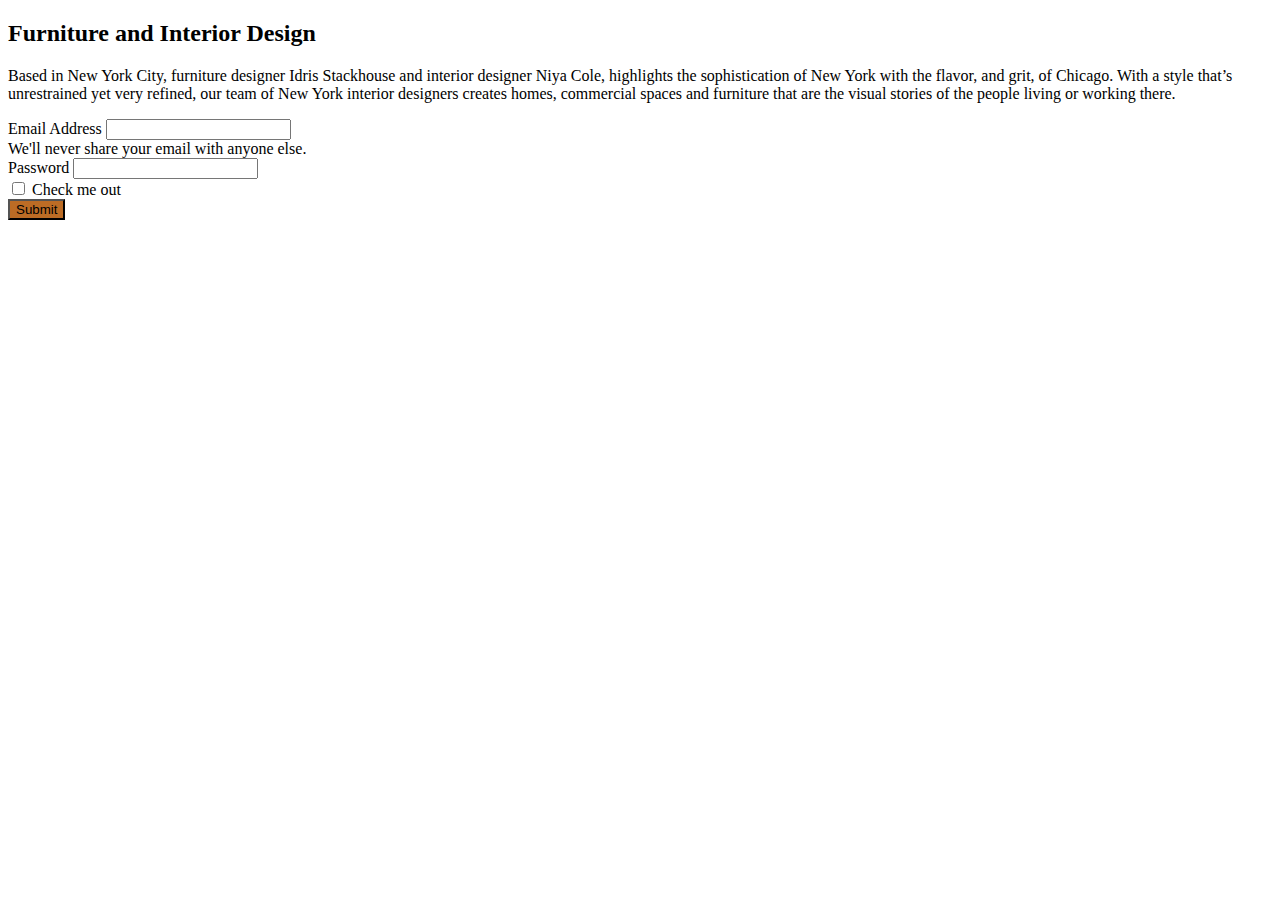
==== HTML/About Us.html @ 2916872c "Added additional pages and renamed 'index.html' to 'Home.html'" ====
<!DOCTYPE html>
<html lang="en">
<head>
    <meta charset="UTF-8">
    <meta name="viewport" content="width=device-width, initial-scale=1.0">
    <title>Document</title>
</head>
<body>
    <div class="container-md justify-content-center text-center" id="cta">
        <h2>Furniture and Interior Design</h2>
        <p>
          Based in New York City, furniture designer Idris Stackhouse and interior
          designer Niya Cole, highlights the sophistication of New York with the
          flavor, and grit, of Chicago. With a style that’s unrestrained yet very
          refined, our team of New York interior designers creates homes,
          commercial spaces and furniture that are the visual stories of the
          people living or working there.
        </p>
  
          <!-- Form -->
        <form>
          <div class="mb-3">
            <label for="exampleInputEmail1" class="form-label">Email Address</label>
            <input type="email" class="form-control" id="exampleInputEmail1" aria-describedby="emailHelp">
            <div id="emailHelp" class="form-text">We'll never share your email with anyone else.</div>
          </div>
          <div class="mb-3">
            <label for="exampleInputPassword1" class="form-label">Password</label>
            <input type="password" class="form-control" id="exampleInputPassword1">
          </div>
          <div class="mb-3 form-check">
            <input type="checkbox" class="form-check-input" id="exampleCheck1">
            <label class="form-check-label" for="exampleCheck1">Check me out</label>
          </div>
          <button type="submit" class="btn btn-dark" style="background-color: #bc6c25;">Submit</button>
        </form>
      </div>
</body>
</html>
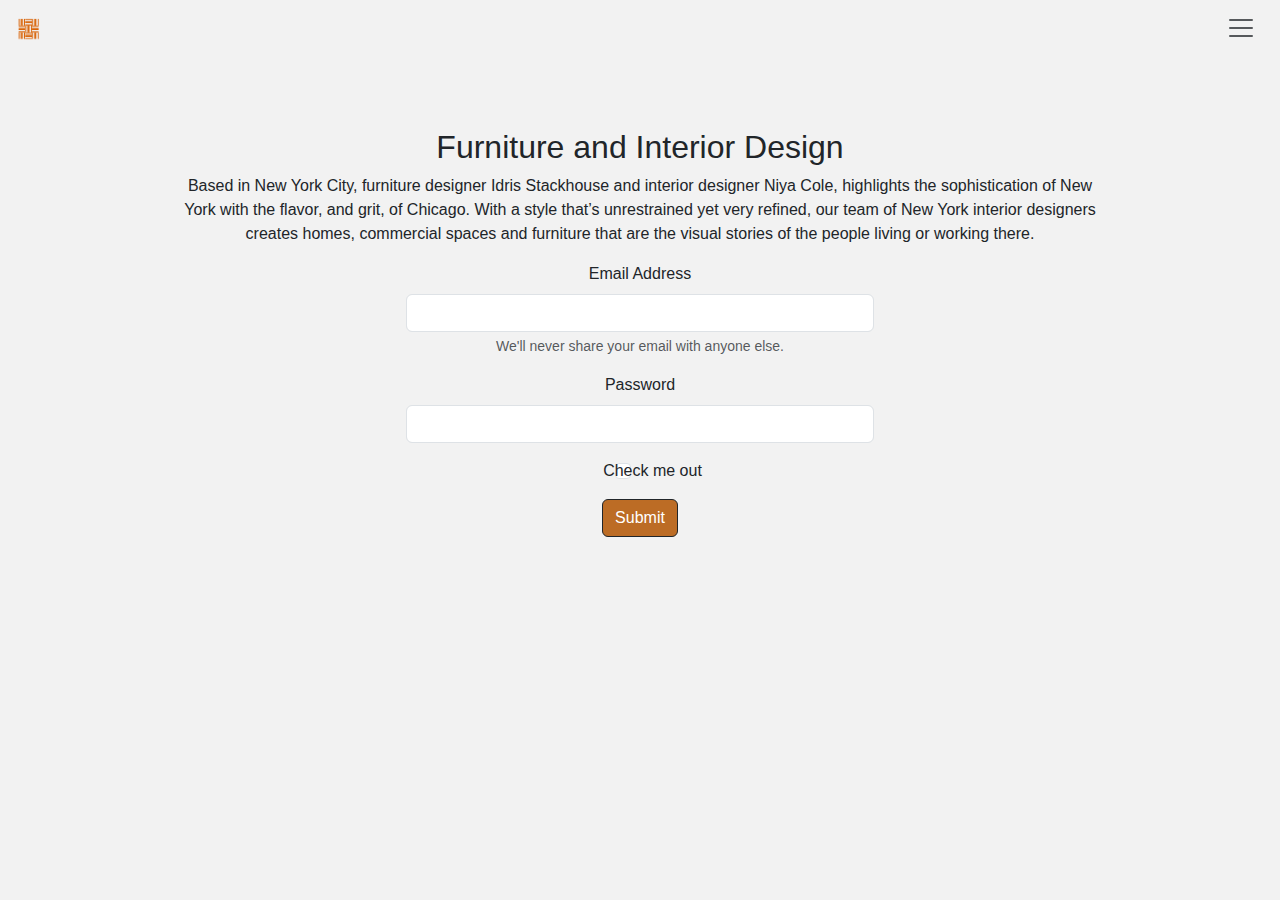
==== commit 112f4cfb: "Refactored code" ====
--- a/HTML/About Us.html
+++ b/HTML/About Us.html
@@ -1,39 +1,125 @@
 <!DOCTYPE html>
 <html lang="en">
-<head>
-    <meta charset="UTF-8">
-    <meta name="viewport" content="width=device-width, initial-scale=1.0">
-    <title>Document</title>
-</head>
-<body>
+  <head>
+    <meta charset="UTF-8" />
+    <meta name="viewport" content="width=device-width, initial-scale=1.0" />
+    <link
+      href="https://cdn.jsdelivr.net/npm/bootstrap@5.3.3/dist/css/bootstrap.min.css"
+      rel="stylesheet"
+      integrity="sha384-QWTKZyjpPEjISv5WaRU9OFeRpok6YctnYmDr5pNlyT2bRjXh0JMhjY6hW+ALEwIH"
+      crossorigin="anonymous"
+    />
+    <link rel="icon" type="image/png" href="../Assets/s&c icon.png" />
+    <link rel="stylesheet" href="../Styles/styles.css" />
+    <link rel="preconnect" href="https://fonts.googleapis.com" />
+    <link rel="preconnect" href="https://fonts.gstatic.com" crossorigin />
+    <link
+      href="https://fonts.googleapis.com/css2?family=Lato:ital,wght@0,300;0,400;0,700;0,900;1,100;1,300;1,400;1,700;1,900&family=Roboto:ital,wght@0,100;0,300;0,400;0,500;0,700;0,900;1,100;1,300;1,400;1,500;1,700;1,900&display=swap"
+      rel="stylesheet"
+    />
+    <title>Stack & Cole Design Studio</title>
+  </head>
+  <body>
+    <body style="background-color: #f2f2f2"></body>
+
+        <!-- Navbar -->
+        <nav class="navbar fixed-top">
+          <div class="container-fluid">
+            <a class="navbar-brand" href="../HTML/Home.html">
+              <img
+                src="../Assets/s&c icon.png"
+                alt="Bootstrap"
+                width="30"
+                height="24"
+              />
+            </a>
+            <button
+              class="navbar-toggler"
+              type="button"
+              data-bs-toggle="collapse"
+              data-bs-target="#navbarNav"
+              aria-controls="navbarNav"
+              aria-expanded="false"
+              aria-label="Toggle navigation"
+            >
+              <span class="navbar-toggler-icon"></span>
+            </button>
+            <div class="collapse navbar-collapse" id="navbarNav">
+              <ul class="navbar-nav">
+                <li class="nav-item">
+                  <a class="nav-link active" aria-current="page" href="#"
+                    ><strong>Portfolio</strong></a
+                  >
+                </li>
+                <li class="nav-item">
+                  <a class="nav-link" href="#"><strong>Services</strong></a>
+                </li>
+                <li class="nav-item">
+                  <a class="nav-link" href="../HTML/About Us.html"><strong>About Us</strong></a>
+                </li>
+              </ul>
+            </div>
+          </div>
+        </nav>
+
     <div class="container-md justify-content-center text-center" id="cta">
-        <h2>Furniture and Interior Design</h2>
-        <p>
-          Based in New York City, furniture designer Idris Stackhouse and interior
-          designer Niya Cole, highlights the sophistication of New York with the
-          flavor, and grit, of Chicago. With a style that’s unrestrained yet very
-          refined, our team of New York interior designers creates homes,
-          commercial spaces and furniture that are the visual stories of the
-          people living or working there.
-        </p>
-  
-          <!-- Form -->
-        <form>
-          <div class="mb-3">
-            <label for="exampleInputEmail1" class="form-label">Email Address</label>
-            <input type="email" class="form-control" id="exampleInputEmail1" aria-describedby="emailHelp">
-            <div id="emailHelp" class="form-text">We'll never share your email with anyone else.</div>
+      <h2>Furniture and Interior Design</h2>
+      <p>
+        Based in New York City, furniture designer Idris Stackhouse and interior
+        designer Niya Cole, highlights the sophistication of New York with the
+        flavor, and grit, of Chicago. With a style that’s unrestrained yet very
+        refined, our team of New York interior designers creates homes,
+        commercial spaces and furniture that are the visual stories of the
+        people living or working there.
+      </p>
+
+      <!-- Form -->
+      <form>
+        <div class="mb-3">
+          <label for="exampleInputEmail1" class="form-label"
+            >Email Address</label
+          >
+          <input
+            type="email"
+            class="form-control"
+            id="exampleInputEmail1"
+            aria-describedby="emailHelp"
+          />
+          <div id="emailHelp" class="form-text">
+            We'll never share your email with anyone else.
           </div>
-          <div class="mb-3">
-            <label for="exampleInputPassword1" class="form-label">Password</label>
-            <input type="password" class="form-control" id="exampleInputPassword1">
-          </div>
-          <div class="mb-3 form-check">
-            <input type="checkbox" class="form-check-input" id="exampleCheck1">
-            <label class="form-check-label" for="exampleCheck1">Check me out</label>
-          </div>
-          <button type="submit" class="btn btn-dark" style="background-color: #bc6c25;">Submit</button>
-        </form>
-      </div>
-</body>
-</html>+        </div>
+        <div class="mb-3">
+          <label for="exampleInputPassword1" class="form-label">Password</label>
+          <input
+            type="password"
+            class="form-control"
+            id="exampleInputPassword1"
+          />
+        </div>
+        <div class="mb-3 form-check">
+          <input type="checkbox" class="form-check-input" id="exampleCheck1" />
+          <label class="form-check-label" for="exampleCheck1"
+            >Check me out</label
+          >
+        </div>
+        <button
+          type="submit"
+          class="btn btn-dark"
+          style="background-color: #bc6c25"
+        >
+          Submit
+        </button>
+      </form>
+    </div>
+
+    <!-- Footer -->
+    <div></div>
+
+    <script
+      src="https://cdn.jsdelivr.net/npm/bootstrap@5.3.3/dist/js/bootstrap.bundle.min.js"
+      integrity="sha384-YvpcrYf0tY3lHB60NNkmXc5s9fDVZLESaAA55NDzOxhy9GkcIdslK1eN7N6jIeHz"
+      crossorigin="anonymous"
+    ></script>
+  </body>
+</html>
--- a/Styles/styles.css
+++ b/Styles/styles.css
@@ -0,0 +1,65 @@
+* {
+  font-family: Helvetica;
+  /* font-weight: bold; */
+}
+
+::-webkit-scrollbar {
+  width: 0px;
+  background: transparent;
+}
+
+body {
+  overflow: overlay;
+  background: transparent;
+  overflow-x: hidden;
+}
+
+.navbar-toggler {
+  border-style: none;
+}
+
+img {
+  max-width: 100%;
+  max-height: 100vh;
+  object-fit: cover;
+}
+
+#logo {
+  position: fixed;
+  top: 15rem;
+  left: -3%;
+  width: 100%;
+  /* min-height: 1vh; */
+  max-height: 20vh;
+  display: flex;
+  justify-content: center;
+  align-items: center;
+  /* margin-top: -5rem; */
+  z-index: 3;
+}
+
+#cta {
+  padding-top: 10%;
+  padding-bottom: 13%;
+  width: 75%;
+  /* text-align: center; */
+
+  /* width:; */
+}
+
+form {
+  width: 75%;
+  padding-left: 25%;
+  /* text-align: center; */
+  /* justify-content: center; */
+}
+
+#exampleCheck1 {
+  margin-right: -200px;
+  margin-left: 185px;
+}
+
+#carouselExampleFade, .carousel-item, .carousel-inner, .carousel-item.active {
+  width: 100%;
+}
+
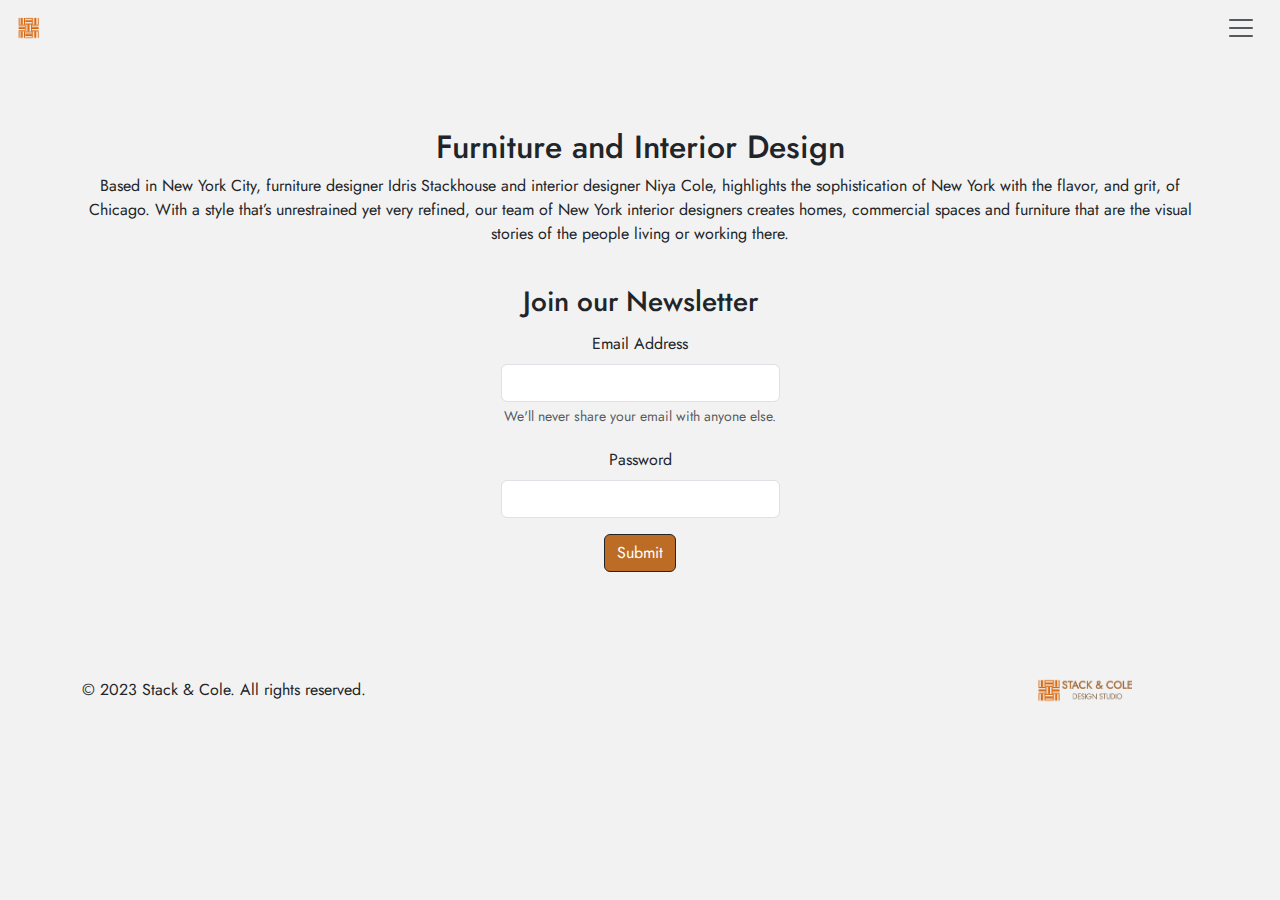
==== commit a45bf3f5: "Added 'Services.html' and 'Portfolio.html'" ====
--- a/HTML/About Us.html
+++ b/HTML/About Us.html
@@ -17,51 +17,69 @@
       href="https://fonts.googleapis.com/css2?family=Lato:ital,wght@0,300;0,400;0,700;0,900;1,100;1,300;1,400;1,700;1,900&family=Roboto:ital,wght@0,100;0,300;0,400;0,500;0,700;0,900;1,100;1,300;1,400;1,500;1,700;1,900&display=swap"
       rel="stylesheet"
     />
+    <link
+      href="https://fonts.googleapis.com/css2?family=Jost:ital,wght@0,100..900;1,100..900&display=swap"
+      rel="stylesheet"
+    />
+
     <title>Stack & Cole Design Studio</title>
   </head>
   <body>
     <body style="background-color: #f2f2f2"></body>
 
-        <!-- Navbar -->
-        <nav class="navbar fixed-top">
-          <div class="container-fluid">
-            <a class="navbar-brand" href="../HTML/Home.html">
-              <img
-                src="../Assets/s&c icon.png"
-                alt="Bootstrap"
-                width="30"
-                height="24"
-              />
-            </a>
-            <button
-              class="navbar-toggler"
-              type="button"
-              data-bs-toggle="collapse"
-              data-bs-target="#navbarNav"
-              aria-controls="navbarNav"
-              aria-expanded="false"
-              aria-label="Toggle navigation"
-            >
-              <span class="navbar-toggler-icon"></span>
-            </button>
-            <div class="collapse navbar-collapse" id="navbarNav">
-              <ul class="navbar-nav">
-                <li class="nav-item">
-                  <a class="nav-link active" aria-current="page" href="#"
-                    ><strong>Portfolio</strong></a
-                  >
-                </li>
-                <li class="nav-item">
-                  <a class="nav-link" href="#"><strong>Services</strong></a>
-                </li>
-                <li class="nav-item">
-                  <a class="nav-link" href="../HTML/About Us.html"><strong>About Us</strong></a>
-                </li>
-              </ul>
-            </div>
-          </div>
-        </nav>
+    <!-- Styles -->
+    <style>
+      body {
+        overflow: hidden;
+      }
+      footer {
+        margin-top: -3%;
+      }
+    </style>
 
+    <!-- Navbar -->
+    <nav class="navbar fixed-top">
+      <div class="container-fluid">
+        <a class="navbar-brand" href="../HTML/Home.html">
+          <img
+            src="../Assets/s&c icon.png"
+            alt="Bootstrap"
+            width="30"
+            height="24"
+          />
+        </a>
+        <button
+          class="navbar-toggler"
+          type="button"
+          data-bs-toggle="collapse"
+          data-bs-target="#navbarNav"
+          aria-controls="navbarNav"
+          aria-expanded="false"
+          aria-label="Toggle navigation"
+        >
+          <span class="navbar-toggler-icon"></span>
+        </button>
+        <div class="collapse navbar-collapse" id="navbarNav">
+          <ul class="navbar-nav">
+            <li class="nav-item">
+              <a
+                class="nav-link active"
+                aria-current="page"
+                href="../HTML/Portfolio.html"
+                ><strong>Portfolio</strong></a
+              >
+            </li>
+            <li class="nav-item">
+              <a class="nav-link" href="../HTML/Services.html"
+                ><strong>Services</strong></a
+              >
+            </li>
+          </ul>
+        </div>
+      </div>
+    </nav>
+
+    <!-- Summary -->
     <div class="container-md justify-content-center text-center" id="cta">
       <h2>Furniture and Interior Design</h2>
       <p>
@@ -75,6 +93,7 @@
 
       <!-- Form -->
       <form>
+        <h3>Join our Newsletter</h3>
         <div class="mb-3">
           <label for="exampleInputEmail1" class="form-label"
             >Email Address</label
@@ -97,12 +116,6 @@
             id="exampleInputPassword1"
           />
         </div>
-        <div class="mb-3 form-check">
-          <input type="checkbox" class="form-check-input" id="exampleCheck1" />
-          <label class="form-check-label" for="exampleCheck1"
-            >Check me out</label
-          >
-        </div>
         <button
           type="submit"
           class="btn btn-dark"
@@ -114,7 +127,24 @@
     </div>
 
     <!-- Footer -->
-    <div></div>
+    <footer>
+      <div class="container">
+        <div class="row justify-content-space-between">
+          <div class="col-10">
+            <p>© 2023 Stack & Cole. All rights reserved.</p>
+          </div>
+
+          <div class="col-2">
+            <img
+              src="../Assets/Stack & Cole Logo.png"
+              alt="Bootstrap"
+              width="100"
+              height="24"
+            />
+          </div>
+        </div>
+      </div>
+    </footer>
 
     <script
       src="https://cdn.jsdelivr.net/npm/bootstrap@5.3.3/dist/js/bootstrap.bundle.min.js"
--- a/Styles/styles.css
+++ b/Styles/styles.css
@@ -1,5 +1,5 @@
 * {
-  font-family: Helvetica;
+  font-family: 'Jost';
   /* font-weight: bold; */
 }
 
@@ -41,7 +41,7 @@
 #cta {
   padding-top: 10%;
   padding-bottom: 13%;
-  width: 75%;
+  width: 100%;
   /* text-align: center; */
 
   /* width:; */
@@ -49,9 +49,17 @@
 
 form {
   width: 75%;
-  padding-left: 25%;
-  /* text-align: center; */
-  /* justify-content: center; */
+  padding-left: 37.5%;
+  padding-top: 2%;
+  padding-right: 12.5%;
+  padding-bottom: 0;
+  margin-bottom: -2%;
+}
+
+/* Classes */
+
+.mb-3 {
+  padding-top: 2%;
 }
 
 #exampleCheck1 {
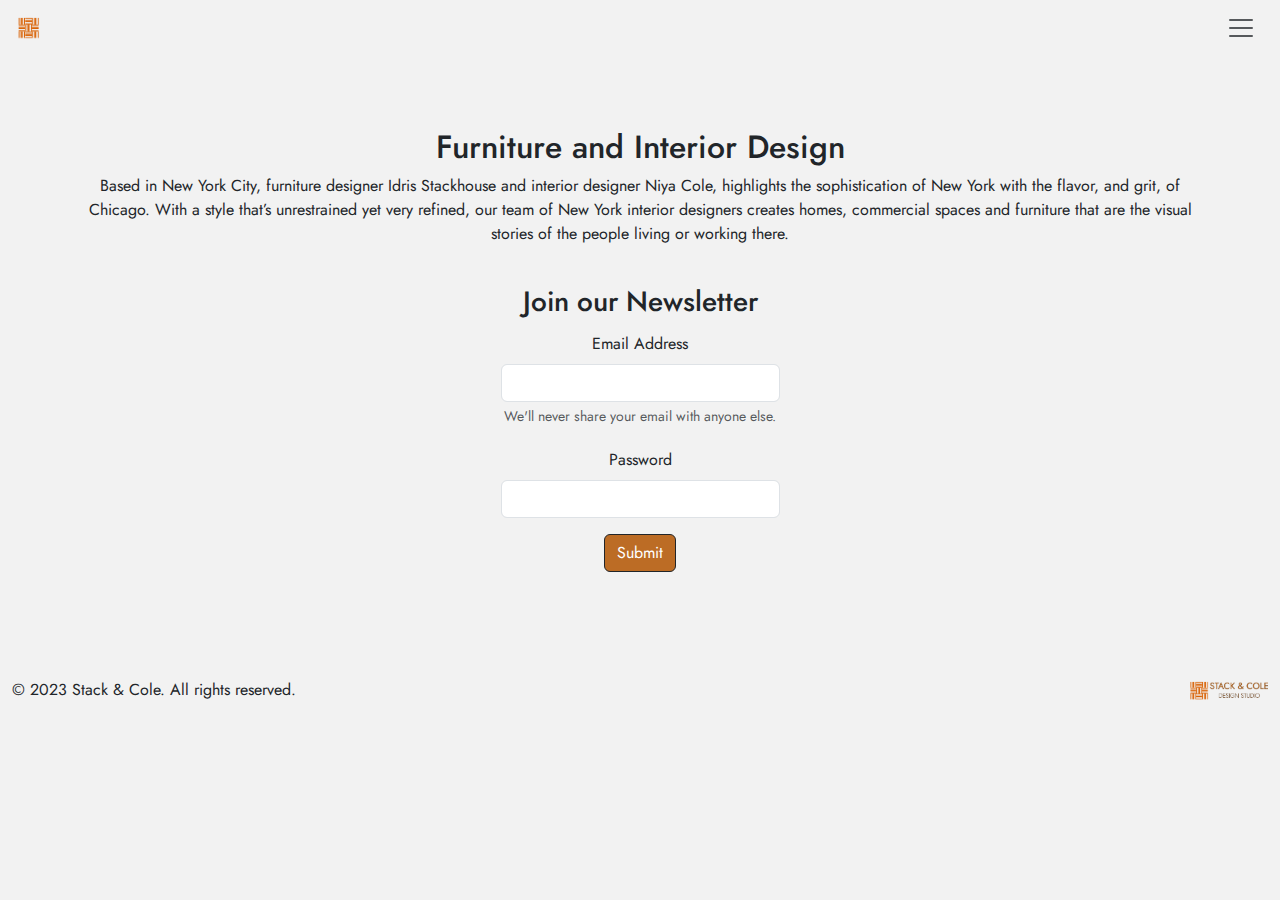
==== commit 146cfde9: "Added footer to 'Services', 'Portfolio', and 'About Us' html files" ====
--- a/HTML/About Us.html
+++ b/HTML/About Us.html
@@ -128,13 +128,13 @@
 
     <!-- Footer -->
     <footer>
-      <div class="container">
-        <div class="row justify-content-space-between">
-          <div class="col-10">
+      <div class="container-fluid">
+        <div class="row">
+          <div class="col-11">
             <p>© 2023 Stack & Cole. All rights reserved.</p>
           </div>
 
-          <div class="col-2">
+          <div class="col-1">
             <img
               src="../Assets/Stack & Cole Logo.png"
               alt="Bootstrap"
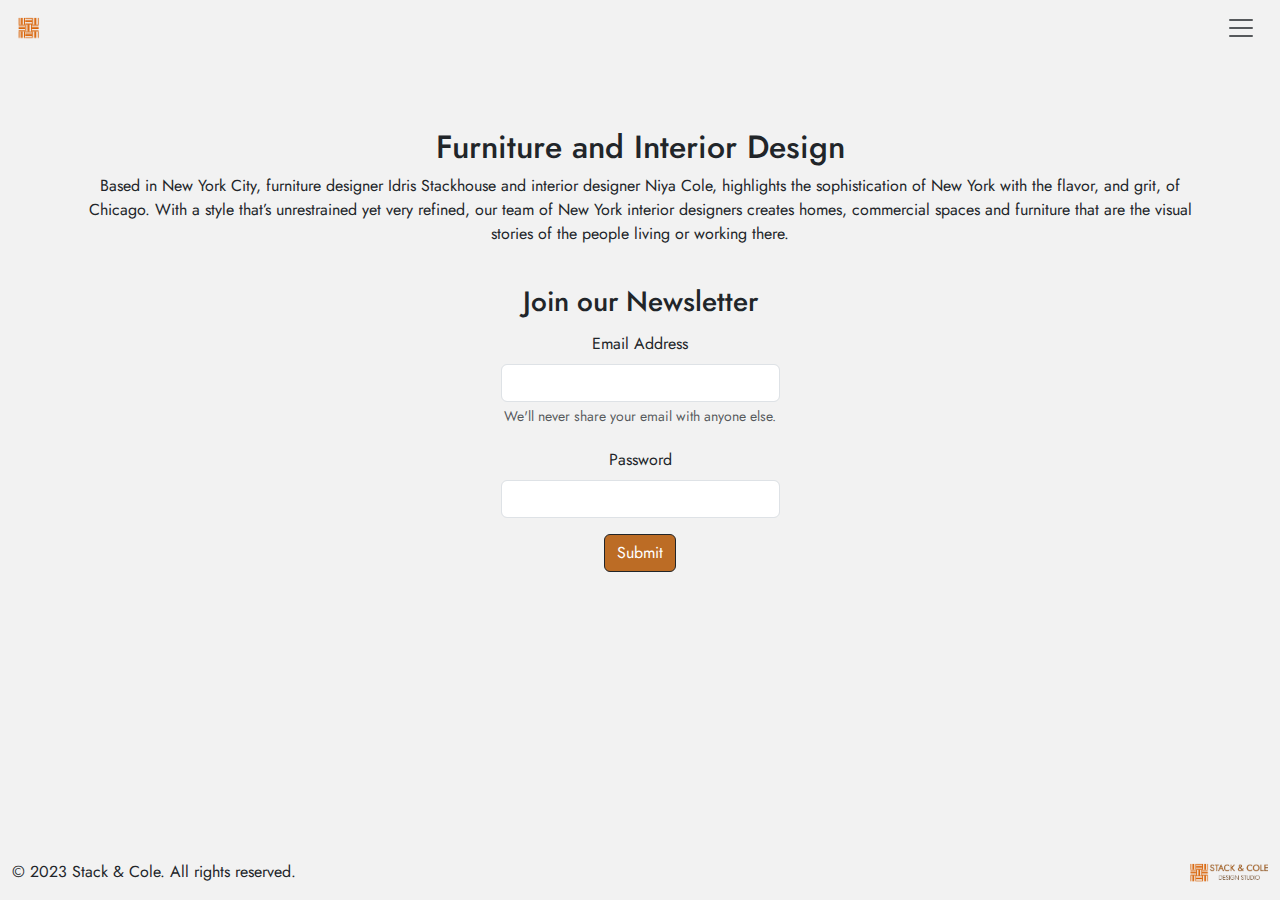
==== commit 2ee12dcd: "Updated code for position of footer" ====
--- a/HTML/About Us.html
+++ b/HTML/About Us.html
@@ -32,9 +32,9 @@
       body {
         overflow: hidden;
       }
-      footer {
+      /* footer {
         margin-top: -3%;
-      }
+      } */
     </style>
 
     <!-- Navbar -->
@@ -128,7 +128,7 @@
 
     <!-- Footer -->
     <footer>
-      <div class="container-fluid">
+      <div class="container-fluid position-absolute bottom-0">
         <div class="row">
           <div class="col-11">
             <p>© 2023 Stack & Cole. All rights reserved.</p>
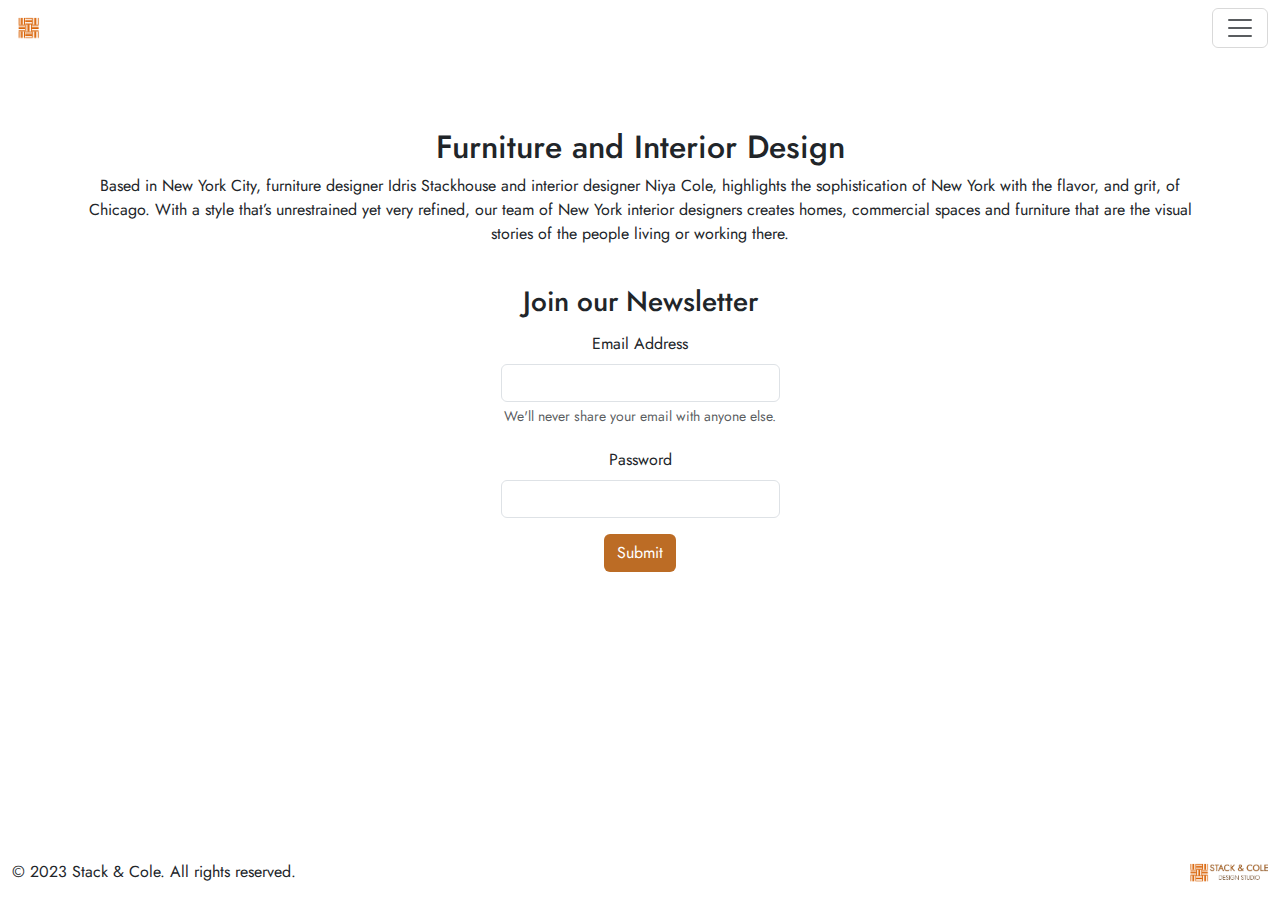
==== commit f5340be4: "Reorganized assets folder and updated paths to assets" ====
--- a/HTML/About Us.html
+++ b/HTML/About Us.html
@@ -24,17 +24,15 @@
 
     <title>Stack & Cole Design Studio</title>
   </head>
+
   <body>
-    <body style="background-color: #f2f2f2"></body>
-
     <!-- Styles -->
     <style>
       body {
+        background-image: url("../Assets/Wallpaper/old-cement-wall-texture-page.jpg");
+        background-size: 100% 101%;
         overflow: hidden;
       }
-      /* footer {
-        margin-top: -3%;
-      } */
     </style>
 
     <!-- Navbar -->
@@ -42,7 +40,7 @@
       <div class="container-fluid">
         <a class="navbar-brand" href="../HTML/Home.html">
           <img
-            src="../Assets/s&c icon.png"
+            src="../Assets/Logo/s&c icon.png"
             alt="Bootstrap"
             width="30"
             height="24"
@@ -79,7 +77,7 @@
       </div>
     </nav>
 
-    <!-- Summary -->
+    <!-- About Us & Form -->
     <div class="container-md justify-content-center text-center" id="cta">
       <h2>Furniture and Interior Design</h2>
       <p>
@@ -118,8 +116,8 @@
         </div>
         <button
           type="submit"
-          class="btn btn-dark"
-          style="background-color: #bc6c25"
+          class="btn"
+          style="background-color: #bc6c25; color: white"
         >
           Submit
         </button>
@@ -136,7 +134,7 @@
 
           <div class="col-1">
             <img
-              src="../Assets/Stack & Cole Logo.png"
+              src="../Assets/Logo/Stack & Cole Logo.png"
               alt="Bootstrap"
               width="100"
               height="24"
--- a/Styles/styles.css
+++ b/Styles/styles.css
@@ -10,12 +10,22 @@
 
 body {
   overflow: overlay;
-  background: transparent;
+  /* background: transparent; */
   overflow-x: hidden;
+  animation: fadeIn ease 4s;
+  animation-iteration-count: 1;
+  animation-fill-mode: forwards;
 }
 
-.navbar-toggler {
+/* .navbar-toggler {
   border-style: none;
+} */
+
+.navbar-toggler:focus,
+.navbar-toggler:active,
+.navbar-toggler-icon:focus {
+    outline: none;
+    box-shadow: 1px 1px 1px 1px rgb(0 0 0 / 30%);
 }
 
 img {
@@ -71,3 +81,13 @@
   width: 100%;
 }
 
+/* Animations */
+
+@keyframes fadeIn {
+  0% {
+    opacity: 0;
+  }
+  100% {
+    opacity: 1;
+  }
+}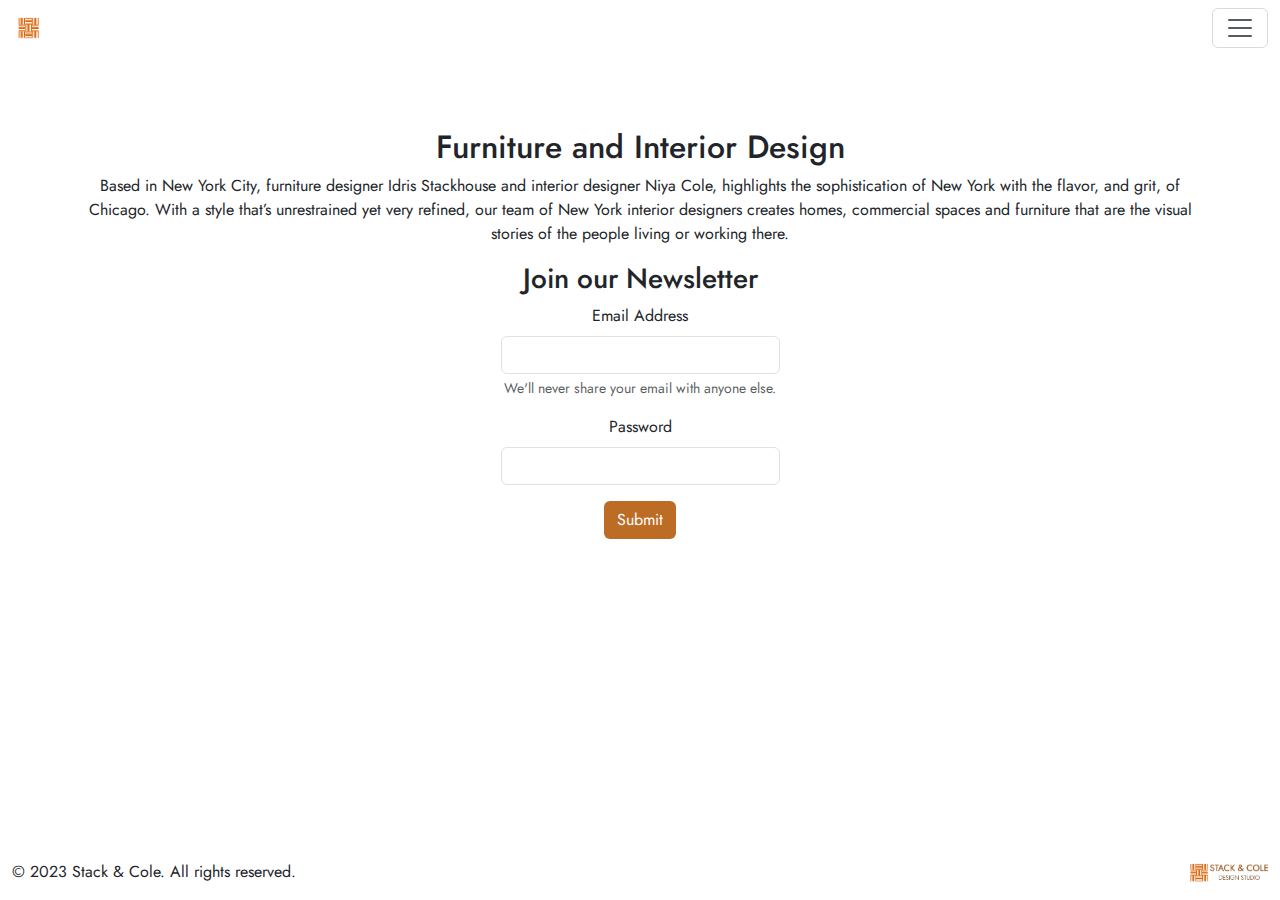
==== commit 2a0c4299: "Added tables and rows to 'Sercives' page" ====
--- a/HTML/About Us.html
+++ b/HTML/About Us.html
@@ -9,7 +9,7 @@
       integrity="sha384-QWTKZyjpPEjISv5WaRU9OFeRpok6YctnYmDr5pNlyT2bRjXh0JMhjY6hW+ALEwIH"
       crossorigin="anonymous"
     />
-    <link rel="icon" type="image/png" href="../Assets/s&c icon.png" />
+    <link rel="icon" type="image/png" href="../Assets/Logo/s&c icon.png" />
     <link rel="stylesheet" href="../Styles/styles.css" />
     <link rel="preconnect" href="https://fonts.googleapis.com" />
     <link rel="preconnect" href="https://fonts.gstatic.com" crossorigin />
@@ -90,7 +90,7 @@
       </p>
 
       <!-- Form -->
-      <form>
+      <form class="form">
         <h3>Join our Newsletter</h3>
         <div class="mb-3">
           <label for="exampleInputEmail1" class="form-label"
--- a/Styles/styles.css
+++ b/Styles/styles.css
@@ -1,3 +1,4 @@
+/* Elements */
 * {
   font-family: 'Jost';
   /* font-weight: bold; */
@@ -9,23 +10,10 @@
 }
 
 body {
-  overflow: overlay;
-  /* background: transparent; */
   overflow-x: hidden;
   animation: fadeIn ease 4s;
   animation-iteration-count: 1;
   animation-fill-mode: forwards;
-}
-
-/* .navbar-toggler {
-  border-style: none;
-} */
-
-.navbar-toggler:focus,
-.navbar-toggler:active,
-.navbar-toggler-icon:focus {
-    outline: none;
-    box-shadow: 1px 1px 1px 1px rgb(0 0 0 / 30%);
 }
 
 img {
@@ -34,17 +22,33 @@
   object-fit: cover;
 }
 
+form {
+  width: 75%;
+  padding-left: 37.5%;
+  padding-right: 12.5%;
+  padding-bottom: 0;
+  margin-bottom: -2%;
+}
+
+/* Classes */
+.navbar-toggler:focus,
+.navbar-toggler:active,
+.navbar-toggler-icon:focus {
+    outline: none;
+    box-shadow: 1px 1px 1px 1px rgb(0 0 0 / 30%);
+}
+
+/* ID's */
+
 #logo {
   position: fixed;
   top: 15rem;
   left: -3%;
   width: 100%;
-  /* min-height: 1vh; */
   max-height: 20vh;
   display: flex;
   justify-content: center;
   align-items: center;
-  /* margin-top: -5rem; */
   z-index: 3;
 }
 
@@ -52,24 +56,6 @@
   padding-top: 10%;
   padding-bottom: 13%;
   width: 100%;
-  /* text-align: center; */
-
-  /* width:; */
-}
-
-form {
-  width: 75%;
-  padding-left: 37.5%;
-  padding-top: 2%;
-  padding-right: 12.5%;
-  padding-bottom: 0;
-  margin-bottom: -2%;
-}
-
-/* Classes */
-
-.mb-3 {
-  padding-top: 2%;
 }
 
 #exampleCheck1 {
